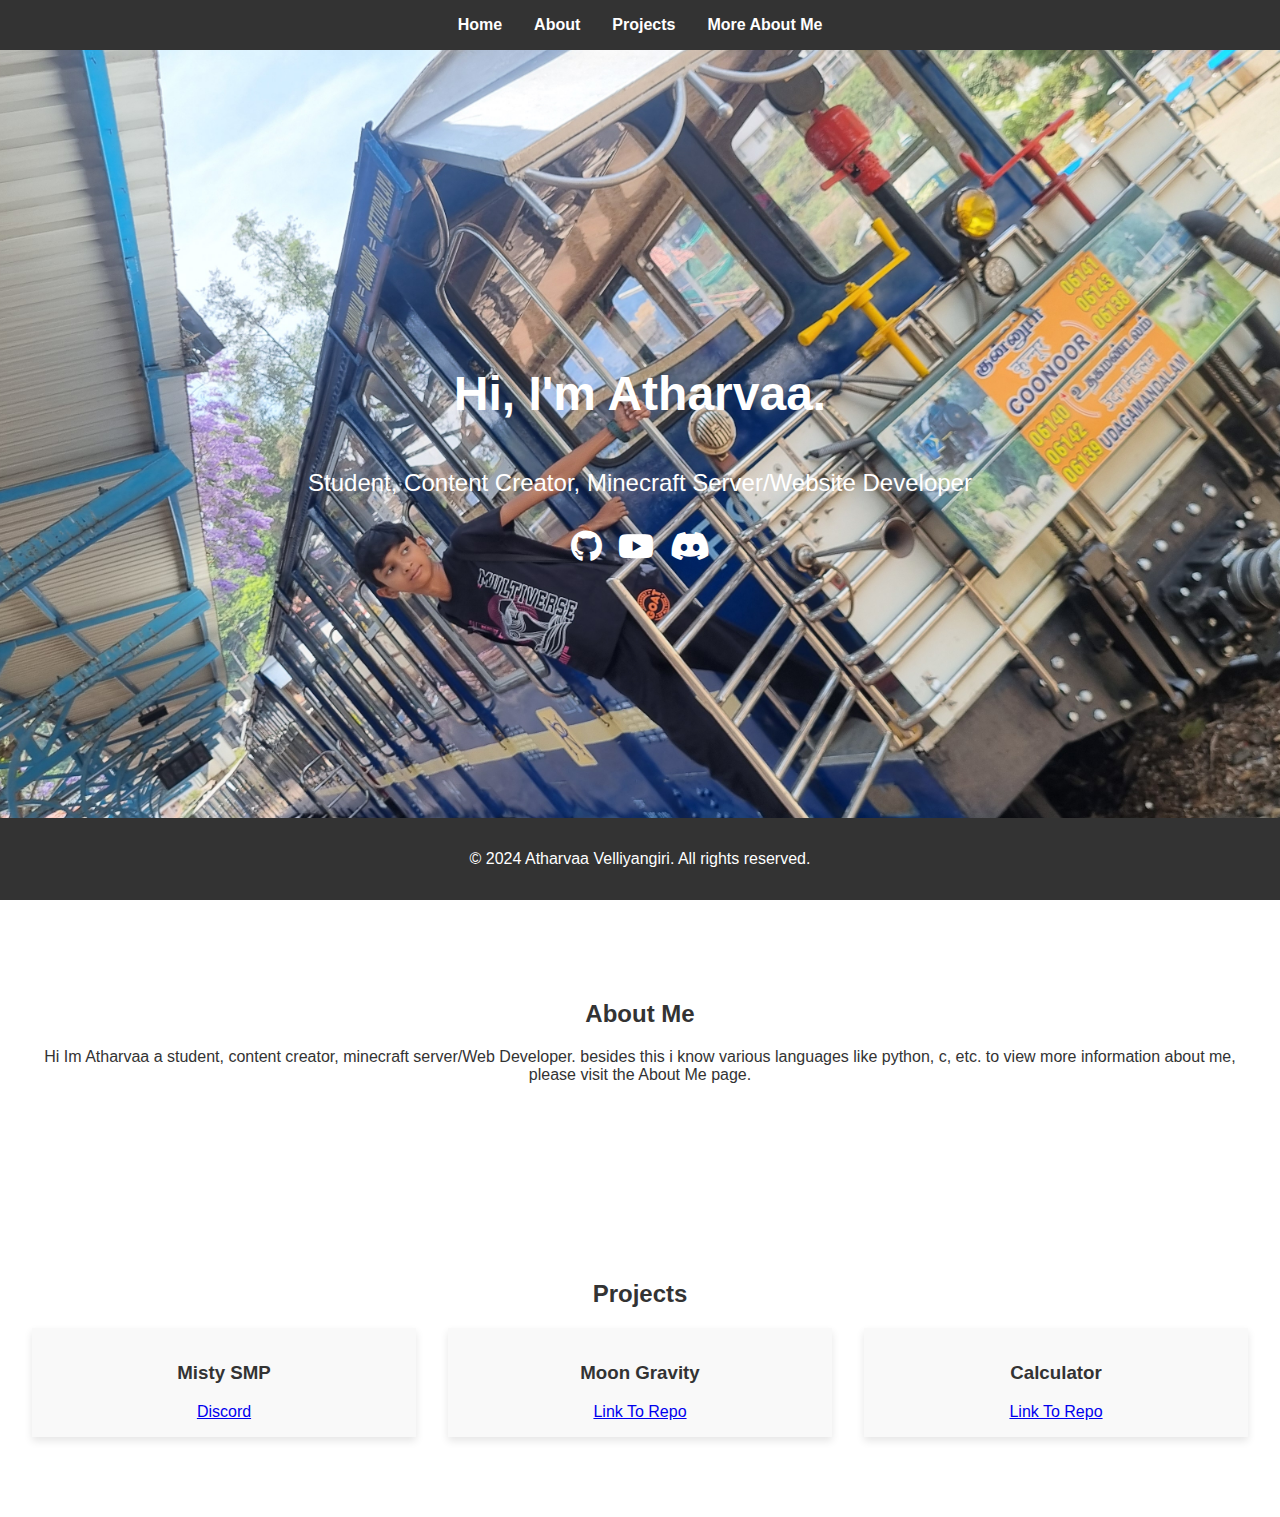
==== index.html @ e7b8ee47 "Add files via upload" ====
<!DOCTYPE html>
<html lang="en">
<head>
    <meta charset="UTF-8">
    <meta name="viewport" content="width=device-width, initial-scale=1.0">
    <title>Portfolio</title>
    <link rel="stylesheet" href="https://cdnjs.cloudflare.com/ajax/libs/font-awesome/6.0.0-beta3/css/all.min.css">
    <link rel="stylesheet" href="styles.css">
    <link rel="icon" type="image/x-icon" href="img.ico">
</head>
<body>
    <header>
        <nav>
            <ul>
                <li><a href="#hero">Home</a></li>
                <li><a href="#about">About</a></li>
                <li><a href="#projects">Projects</a></li>
                <li><a href="MoreAboutME.html">More About Me</a></li>
            </ul>
        </nav>
    </header>
    
    <section id="hero">
        <h1>Hi, I'm Atharvaa.</h1>
        <p>Student, Content Creator, Minecraft Server/Website Developer</p>
        <div class="social-links">
            <a href="https://github.com/AtharvaaPlayz" target="_blank"><i class="fab fa-github"></i></a>
            <a href="https://www.youtube.com/@atharvaaplayz" target="_blank"><i class="fab fa-youtube"></i></a>
            <a href="https://discord.gg/TgqXqjrPRJ" target="_blank"><i class="fab fa-discord"></i></a>
        </div>
    </section>
    
    <section id="about">
        <h2>About Me</h2>
        <p>Hi Im Atharvaa a student, content creator, minecraft server/Web Developer. besides this i know various languages like python, c, etc.
            to view more information about me, please visit the About Me page.
        </p>
    </section>
    
    <section id="projects">
        <h2>Projects</h2>
        <div class="project-grid">
            <div class="project-card">
                <h3>Misty SMP</h3>
                <a href="https://discord.gg/VmvP7ukhsU"> Discord </a>
            </div>
            <div class="project-card">
                <h3>Moon Gravity</h3>
                <a href="https://github.com/AtharvaaPlayz/MoonGravityIndev"> Link To Repo </a>
            </div>
            <div class="project-card">
                <h3>Calculator</h3>
                <a href="https://github.com/AtharvaaPlayz/-Code-For-Calculating-P-A-V">Link To Repo</a>
            </div>
            <!-- Add more project cards as needed -->
        </div>
    </section>

    
    
    <footer>
        <p>&copy; 2024 Atharvaa Velliyangiri. All rights reserved.</p>
    </footer>

    <script src="scripts.js"></script>
</body>
</html>
---- styles.css ----
body {
    font-family: 'Arial', sans-serif;
    margin: 0;
    padding: 0;
    color: #333;
}

header {
    background-color: #333;
    color: #fff;
    padding: 1rem 0;
    position: fixed;
    width: 100%;
    top: 0;
    z-index: 1000;
}

nav ul {
    list-style: none;
    display: flex;
    justify-content: center;
    padding: 0;
    margin: 0;
}

nav ul li {
    margin: 0 1rem;
}

nav ul li a {
    color: #fff;
    text-decoration: none;
    font-weight: bold;
}

#hero {
    background: url('img.jpg') no-repeat center center/cover;
    height: 100vh;
    display: flex;
    flex-direction: column;
    justify-content: center;
    align-items: center;
    color: #fff;
    text-align: center;
}

#hero h1 {
    font-size: 3rem;
}

#hero p {
    font-size: 1.5rem;
    margin: 1rem 0;
}

.social-links {
    margin-top: 1rem;
    display: flex;
    justify-content: center;
    gap: 1rem;
}

.social-links a {
    color: #fff;
    font-size: 2rem;
    text-decoration: none;
    transition: color 0.3s;
}

.social-links a:hover {
    color: #007BFF;
}

#about, #projects, #contact {
    padding: 5rem 2rem;
    text-align: center;
}

.project-grid {
    display: grid;
    grid-template-columns: repeat(auto-fit, minmax(250px, 1fr));
    gap: 2rem;
}

.project-card {
    background-color: #f9f9f9;
    padding: 1rem;
    box-shadow: 0 4px 8px rgba(0, 0, 0, 0.1);
    transition: transform 0.2s;
}

.project-card:hover {
    transform: translateY(-10px);
}

#contact-form {
    display: flex;
    flex-direction: column;
    gap: 1rem;
}

#contact-form input, #contact-form textarea {
    width: 100%;
    padding: 1rem;
    border: 1px solid #ccc;
}

#contact-form button {
    padding: 1rem;
    border: none;
    background-color: #007BFF;
    color: #fff;
    cursor: pointer;
}

footer {
    background-color: #333;
    color: #fff;
    text-align: center;
    padding: 1rem 0;
    position: fixed;
    width: 100%;
    bottom: 0;
}
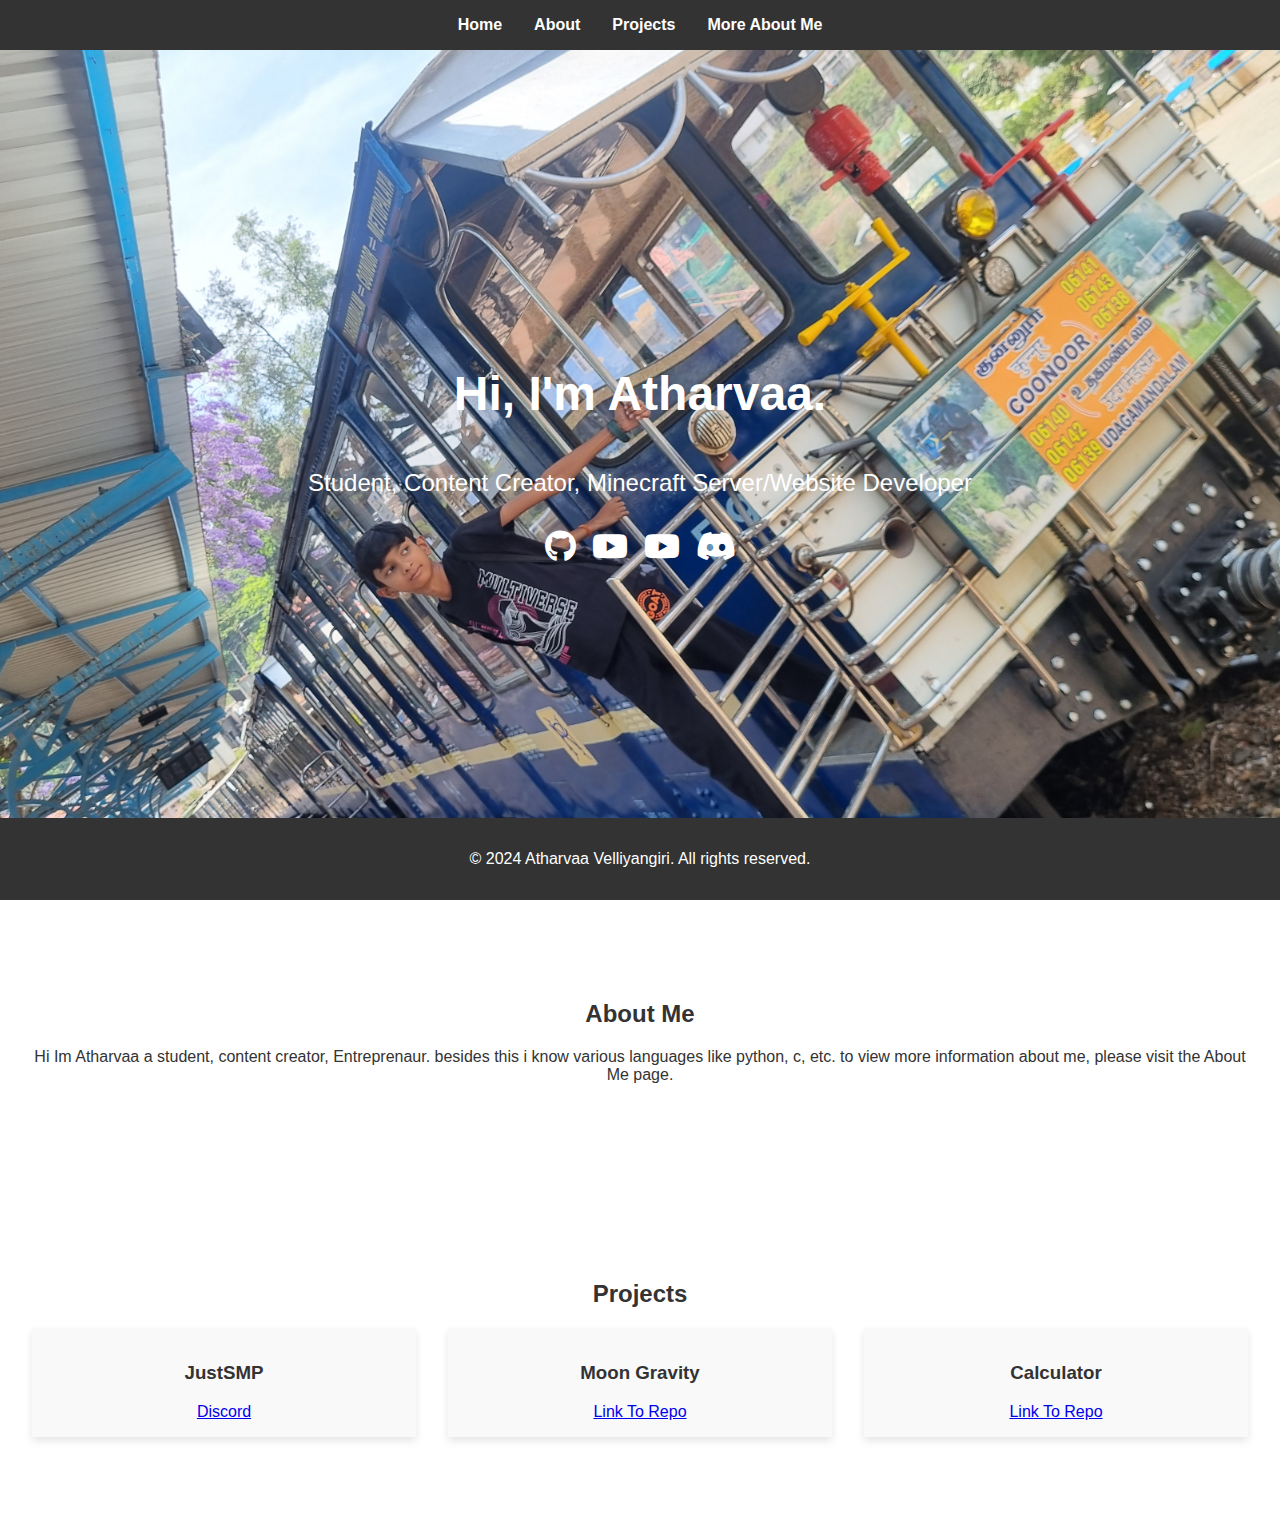
==== commit 5436a553: "Update index.html" ====
--- a/index.html
+++ b/index.html
@@ -26,13 +26,14 @@
         <div class="social-links">
             <a href="https://github.com/AtharvaaPlayz" target="_blank"><i class="fab fa-github"></i></a>
             <a href="https://www.youtube.com/@atharvaaplayz" target="_blank"><i class="fab fa-youtube"></i></a>
+            <a href="https://www.youtube.com/@justathu" target="_blank"><i class="fab fa-youtube"></i></a>
             <a href="https://discord.gg/TgqXqjrPRJ" target="_blank"><i class="fab fa-discord"></i></a>
         </div>
     </section>
     
     <section id="about">
         <h2>About Me</h2>
-        <p>Hi Im Atharvaa a student, content creator, minecraft server/Web Developer. besides this i know various languages like python, c, etc.
+        <p>Hi Im Atharvaa a student, content creator, Entreprenaur. besides this i know various languages like python, c, etc.
             to view more information about me, please visit the About Me page.
         </p>
     </section>
@@ -41,7 +42,7 @@
         <h2>Projects</h2>
         <div class="project-grid">
             <div class="project-card">
-                <h3>Misty SMP</h3>
+                <h3>JustSMP</h3>
                 <a href="https://discord.gg/VmvP7ukhsU"> Discord </a>
             </div>
             <div class="project-card">
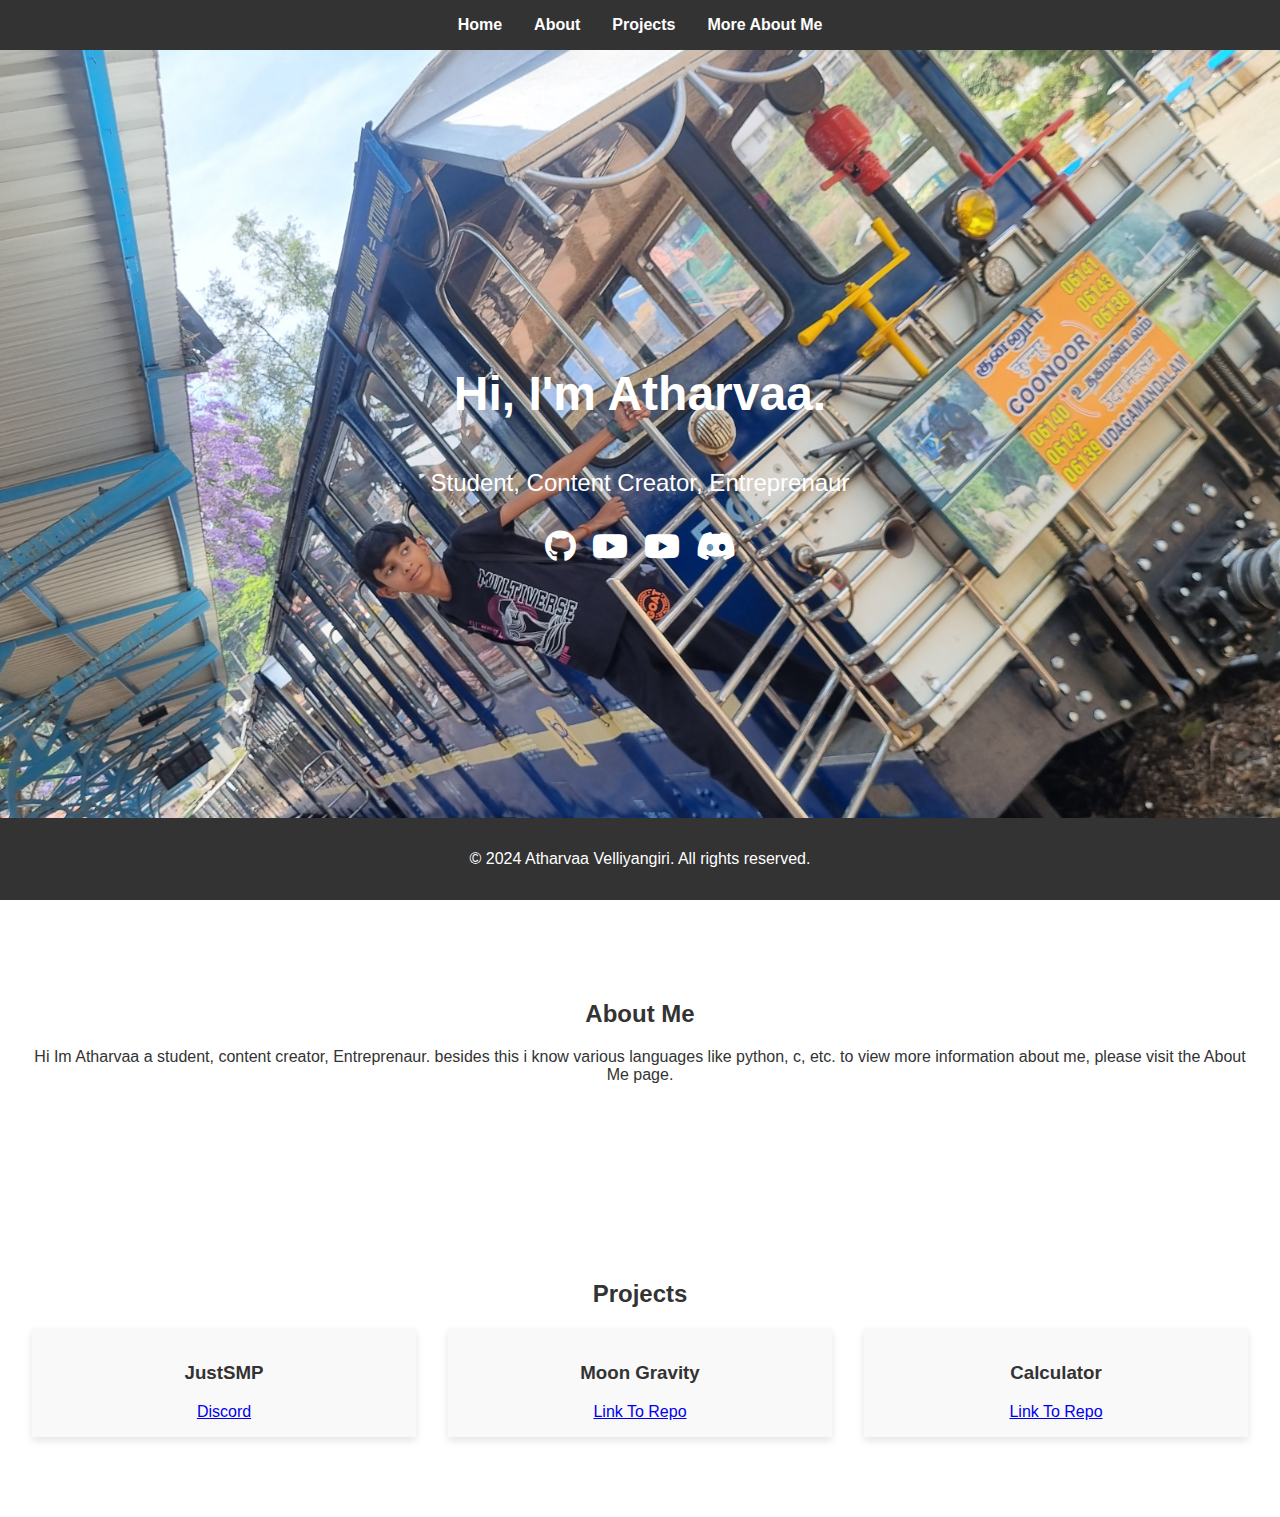
==== commit e124ad82: "Update index.html" ====
--- a/index.html
+++ b/index.html
@@ -22,7 +22,7 @@
     
     <section id="hero">
         <h1>Hi, I'm Atharvaa.</h1>
-        <p>Student, Content Creator, Minecraft Server/Website Developer</p>
+        <p>Student, Content Creator, Entreprenaur</p>
         <div class="social-links">
             <a href="https://github.com/AtharvaaPlayz" target="_blank"><i class="fab fa-github"></i></a>
             <a href="https://www.youtube.com/@atharvaaplayz" target="_blank"><i class="fab fa-youtube"></i></a>
@@ -43,7 +43,7 @@
         <div class="project-grid">
             <div class="project-card">
                 <h3>JustSMP</h3>
-                <a href="https://discord.gg/VmvP7ukhsU"> Discord </a>
+                <a href="https://discord.gg/CsqHY7RE5q"> Discord </a>
             </div>
             <div class="project-card">
                 <h3>Moon Gravity</h3>
